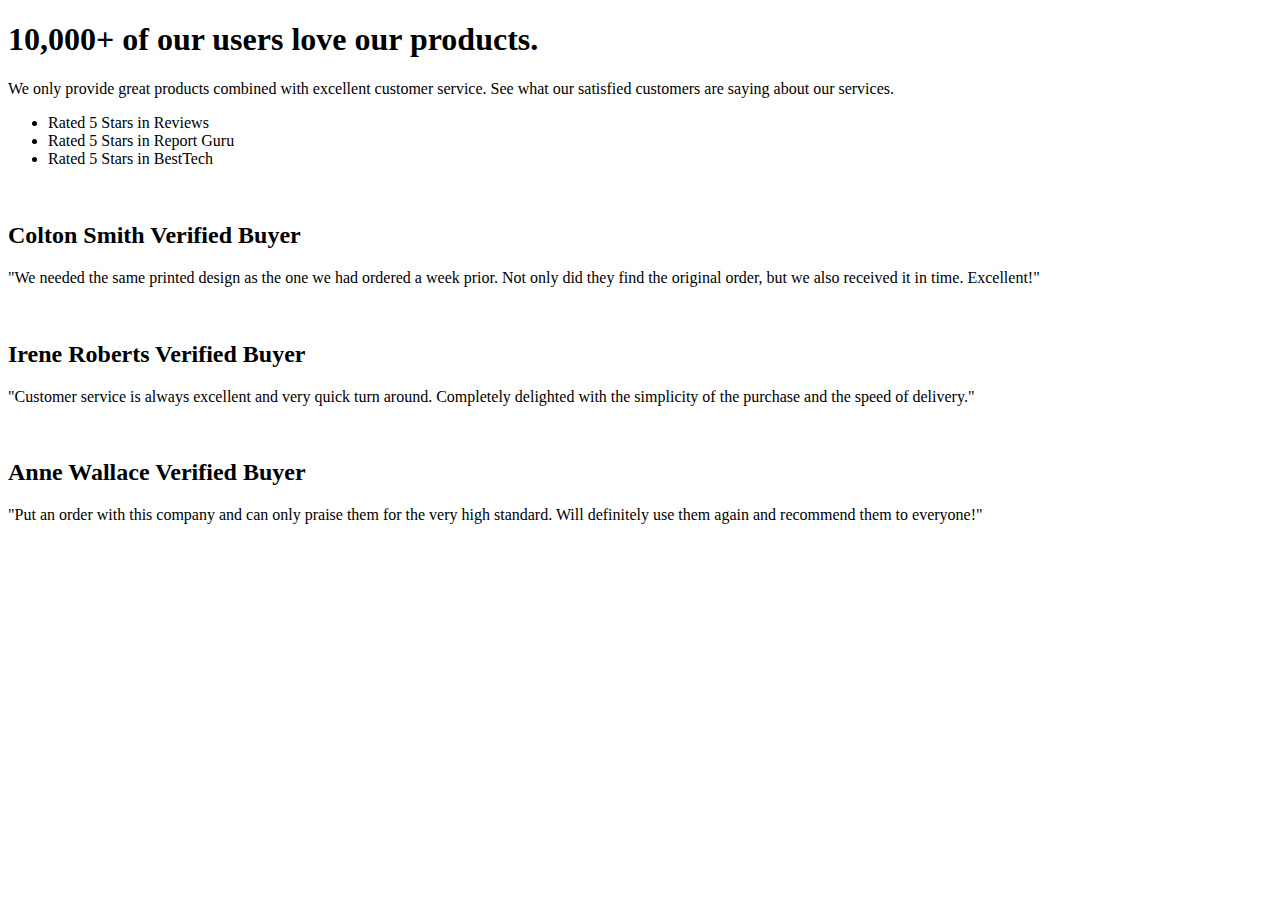
==== index.html @ 188756c9 "Beginning HTML syntax" ====
<!DOCTYPE html>
<html lang="en">
  <head>
    <meta charset="UTF-8" />
    <meta name="viewport" content="width=device-width, initial-scale=1.0" />
    
    <link href="reset.css" rel="stylesheet" />
    <link href="https://fonts.googleapis.com/css2?family=League+Spartan:wght@400;500;700&display=swap" rel="stylesheet" />
    <link href="style.css" rel="stylesheet" />
    <link rel="icon" type="image/png" sizes="32x32" href="./images/favicon-32x32.png" />

    <title>Frontend Mentor | Social proof section</title>
  </head>
  <body>
    <main>
      <div class="text">
        <h1>10,000+ of our users love our products.</h1>

        <p>
          We only provide great products combined with excellent customer service.
          See what our satisfied customers are saying about our services.
        </p>
      </div>

      <div class="rate">
        <ul>
          <li>Rated 5 Stars in Reviews</li>
          <li>Rated 5 Stars in Report Guru</li>
          <li>Rated 5 Stars in BestTech</li>
        </ul>
      </div>
      
      <div>
        <div class="feedback">
          <img>
          <h2>
            Colton Smith 
            <a>Verified Buyer</a>
          </h2>
          <p>
            "We needed the same printed design as the one we had ordered a week prior.
            Not only did they find the original order, but we also received it in time.
            Excellent!"
          </p>
        </div>
        
        <div class="feedback">
          <img>
          <h2>
            Irene Roberts 
            <a>Verified Buyer</a>
          </h2>
          <p>
            "Customer service is always excellent and very quick turn around. Completely
            delighted with the simplicity of the purchase and the speed of delivery."
          </p>
        </div>
        
        <div class="feedback">
          <img>
          <h2>
            Anne Wallace 
            <a>Verified Buyer</a>
          </h2>
          <p>
            "Put an order with this company and can only praise them for the very high
            standard. Will definitely use them again and recommend them to everyone!"
          </p>
        </div>
      </div>
    </main>
    <!--
    <footer>
      <div class="attribution">
        Challenge by
        <a href="https://www.frontendmentor.io?ref=challenge" target="_blank"
          >Frontend Mentor</a
        >. Coded by <a href="#">Your Name Here</a>.
      </div>
    </footer>
    -->
  </body>
</html>
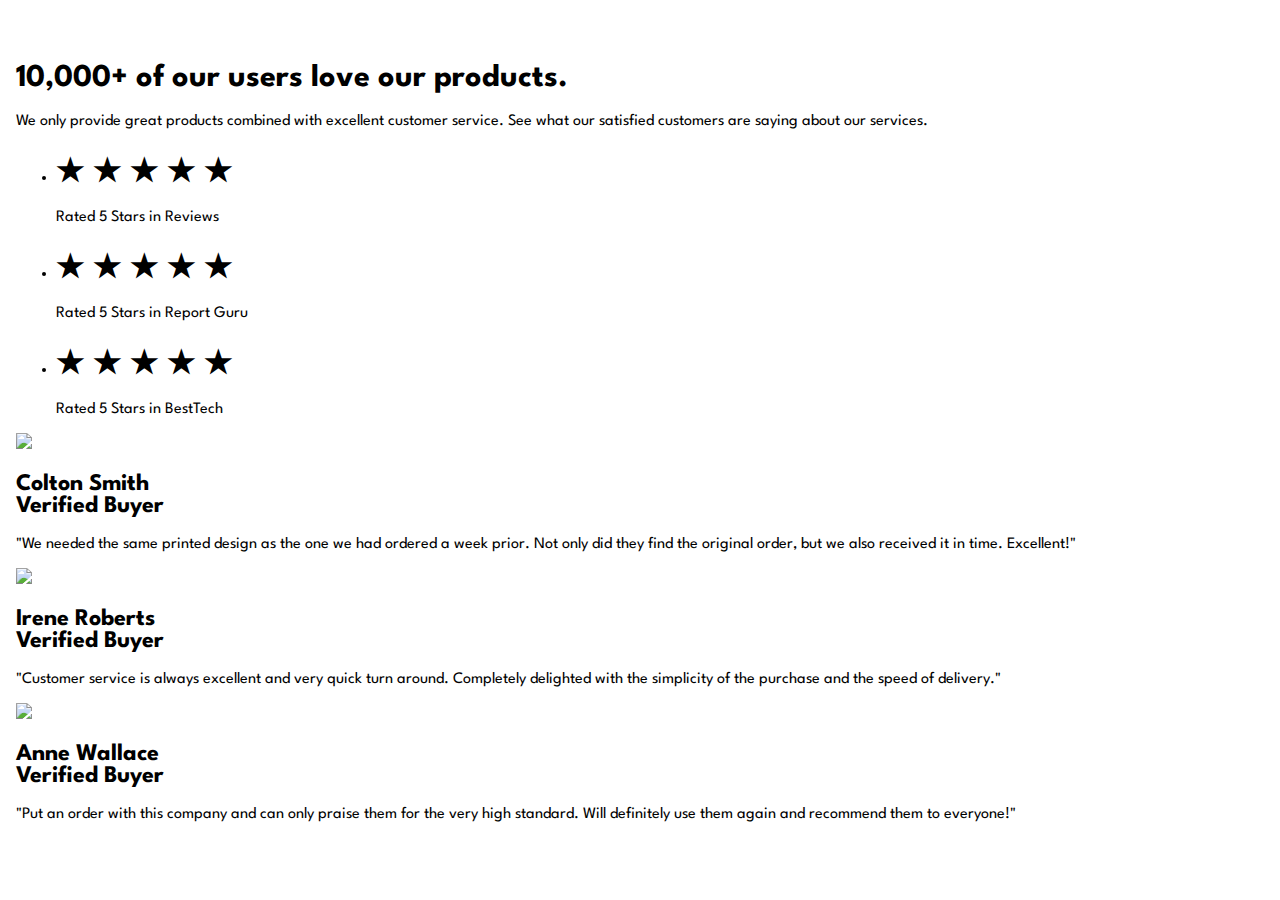
==== commit bb39e8b4: "Adding details" ====
--- a/index.html
+++ b/index.html
@@ -23,18 +23,19 @@
       </div>
 
       <div class="rate">
+        <!--<h1>&#9733</h1>-->
         <ul>
-          <li>Rated 5 Stars in Reviews</li>
-          <li>Rated 5 Stars in Report Guru</li>
-          <li>Rated 5 Stars in BestTech</li>
+          <li class="rate-box"><h1 class="star">&#9733 &#9733 &#9733 &#9733 &#9733</h1>Rated 5 Stars in Reviews</li>
+          <li class="rate-box"><h1 class="star">&#9733 &#9733 &#9733 &#9733 &#9733</h1>Rated 5 Stars in Report Guru</li>
+          <li class="rate-box"><h1 class="star">&#9733 &#9733 &#9733 &#9733 &#9733</h1>Rated 5 Stars in BestTech</li>
         </ul>
       </div>
       
       <div>
         <div class="feedback">
-          <img>
+          <img class="pic" src="./images/image-colton.jpg">
           <h2>
-            Colton Smith 
+            Colton Smith<br>
             <a>Verified Buyer</a>
           </h2>
           <p>
@@ -45,9 +46,9 @@
         </div>
         
         <div class="feedback">
-          <img>
+          <img class="pic" src="./images/image-irene.jpg">
           <h2>
-            Irene Roberts 
+            Irene Roberts<br>
             <a>Verified Buyer</a>
           </h2>
           <p>
@@ -57,9 +58,9 @@
         </div>
         
         <div class="feedback">
-          <img>
+          <img class="pic" src="./images/image-anne.jpg">
           <h2>
-            Anne Wallace 
+            Anne Wallace<br>
             <a>Verified Buyer</a>
           </h2>
           <p>
@@ -69,15 +70,5 @@
         </div>
       </div>
     </main>
-    <!--
-    <footer>
-      <div class="attribution">
-        Challenge by
-        <a href="https://www.frontendmentor.io?ref=challenge" target="_blank"
-          >Frontend Mentor</a
-        >. Coded by <a href="#">Your Name Here</a>.
-      </div>
-    </footer>
-    -->
   </body>
 </html>
--- a/style.css
+++ b/style.css
@@ -0,0 +1,20 @@
+:root {
+--very-dark-magenta: hsl(300, 43%, 22%);
+--soft-pink: hsl(333, 80%, 67%);
+--dark-grayish-magenta: hsl(303, 10%, 53%);
+--light-grayish-magenta: hsl(300, 24%, 96%);
+--white: hsl(0, 0%, 100%);
+
+--league-spartan: 'League Spartan';
+}
+
+body {
+    font-family: var(--league-spartan);
+    margin: 4rem 1rem 4rem 1rem;
+}
+
+.text {}
+
+.rate {}
+
+.feedback {}
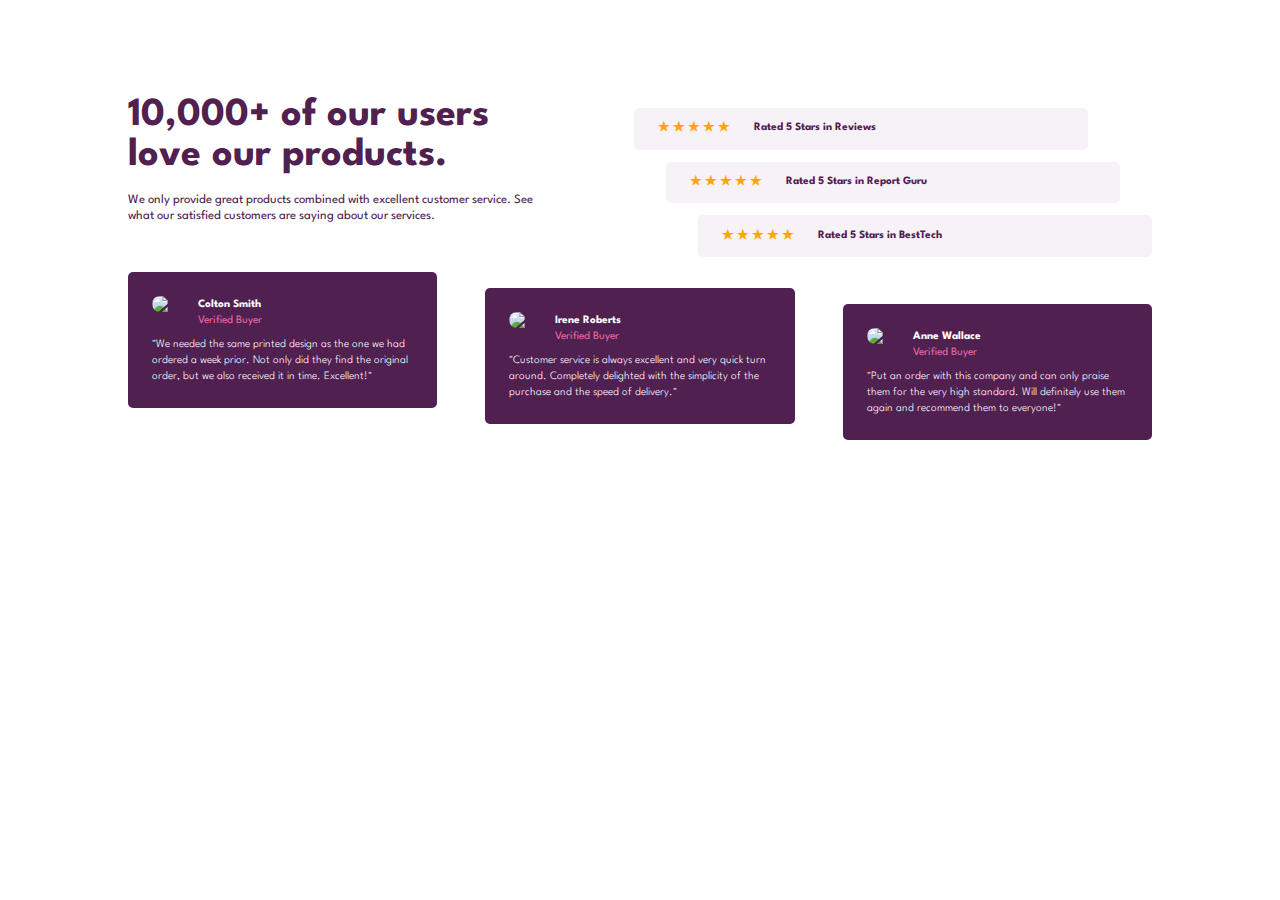
==== commit a131e83a: "Adding responsive" ====
--- a/index.html
+++ b/index.html
@@ -23,16 +23,16 @@
       </div>
 
       <div class="rate">
-        <!--<h1>&#9733</h1>-->
+        <!-- estrela: &#9733 -->
         <ul>
-          <li class="rate-box"><h1 class="star">&#9733 &#9733 &#9733 &#9733 &#9733</h1>Rated 5 Stars in Reviews</li>
-          <li class="rate-box"><h1 class="star">&#9733 &#9733 &#9733 &#9733 &#9733</h1>Rated 5 Stars in Report Guru</li>
-          <li class="rate-box"><h1 class="star">&#9733 &#9733 &#9733 &#9733 &#9733</h1>Rated 5 Stars in BestTech</li>
+          <li class="rate-box rate-box1"><h1 class="star">&#9733 &#9733 &#9733 &#9733 &#9733</h1>Rated 5 Stars in Reviews</li>
+          <li class="rate-box rate-box2"><h1 class="star">&#9733 &#9733 &#9733 &#9733 &#9733</h1>Rated 5 Stars in Report Guru</li>
+          <li class="rate-box rate-box3"><h1 class="star">&#9733 &#9733 &#9733 &#9733 &#9733</h1>Rated 5 Stars in BestTech</li>
         </ul>
       </div>
       
-      <div>
-        <div class="feedback">
+      <div class="feed">
+        <div class="feedback feedback1">
           <img class="pic" src="./images/image-colton.jpg">
           <h2>
             Colton Smith<br>
@@ -45,7 +45,7 @@
           </p>
         </div>
         
-        <div class="feedback">
+        <div class="feedback feedback2">
           <img class="pic" src="./images/image-irene.jpg">
           <h2>
             Irene Roberts<br>
@@ -57,7 +57,7 @@
           </p>
         </div>
         
-        <div class="feedback">
+        <div class="feedback feedback3">
           <img class="pic" src="./images/image-anne.jpg">
           <h2>
             Anne Wallace<br>
@@ -70,5 +70,15 @@
         </div>
       </div>
     </main>
+    <!--
+    <footer>
+      <div class="attribution">
+        Challenge by
+        <a href="https://www.frontendmentor.io?ref=challenge" target="_blank"
+          >Frontend Mentor</a
+        >. Coded by <a href="#">Your Name Here</a>.
+      </div>
+    </footer>
+    -->
   </body>
 </html>
--- a/style.css
+++ b/style.css
@@ -10,11 +10,173 @@
 
 body {
     font-family: var(--league-spartan);
-    margin: 4rem 1rem 4rem 1rem;
+    margin: 6rem 1.5rem 6rem 1.5rem ;
 }
 
-.text {}
+.text {
+    text-align: center;
+    color: var(--very-dark-magenta);
+}
 
-.rate {}
+.text h1 {
+    margin: 0 1rem 1.5rem 1rem;
+    font-size: 2.75rem;
+    font-weight: 700;
+}
 
-.feedback {}
+.text p {
+    font-size: 1.1rem;
+    line-height: 1.5rem;
+}
+
+.rate {
+    text-align: center;
+    color: var(--very-dark-magenta);
+    margin: 1.5rem 0 1.5rem 0;
+}
+
+.rate-box {
+    margin: .75rem 0 .75rem 0;
+    padding: .5rem;
+    font-size: 1rem;
+    font-weight: 700;
+    background-color: var(--light-grayish-magenta);
+    border-radius: 5px;
+}
+
+.star {
+    color: orange;
+    margin-bottom: .5rem;
+    font-size: 1.25rem;
+}
+
+rate-box::before{
+    content: "\2605\2605\2605\2605\2605";
+}
+
+.feedback {
+    display: flex;
+    flex-wrap: wrap;
+    color: var(--white);
+    background-color: var(--very-dark-magenta);
+    margin: .75rem 0 .75rem 0;
+    padding: 2rem;
+    border-radius: 5px;
+    font-weight: 300;
+    font-size: 1rem;
+    line-height: 1.6rem;
+}
+
+.pic {
+    margin: 0 1rem 1.5rem 0;
+    width: 40px;
+    border-radius: 20px;
+}
+
+.feedback h2 {
+    line-height: 1.5rem;
+    font-size: 1rem;
+    font-weight: 700;
+}
+
+.feedback a {
+    color: var(--soft-pink);
+    font-weight: 400;
+}
+
+@media screen and (min-width: 1024px) {
+
+    body {
+        margin: 6rem 8rem 6rem 8rem;
+    }
+
+    main {
+        display: flex;
+        flex-wrap: wrap;
+    }
+
+    .text {
+        width: 40%;
+        text-align: start;
+        margin-bottom: 3rem;
+    }
+
+    .text h1 {
+        font-size: 2.5rem;
+        margin: 0 0 1rem 0;
+    }
+
+    .text p {
+        font-size: .8rem;
+        line-height: 1rem;
+    }
+
+    .rate {
+        margin: 0rem;
+        width: 60%;
+    }
+
+    .rate-box {
+        padding: .9rem 0 .9rem 0;
+        font-size: .7rem;
+    }
+
+    .star {
+        font-size: .8rem;
+        margin: 0;
+        padding: 0 1.5rem 0 1.5rem;
+    }
+
+    .rate-box1 {
+        display: flex;
+        margin-left: 6rem;
+        margin-right: 4rem;
+    }
+
+    .rate-box2 {
+        display: flex;
+        margin-left: 8rem;
+        margin-right: 2rem;
+    }
+
+    .rate-box3 {
+        display: flex;
+        margin-left: 10rem;
+    }
+
+    .feed {
+        display: flex;
+        justify-content: space-between;
+    }
+
+    .feedback {
+        width: 25.5%;
+        margin: 0;
+        padding: 1.5rem;
+        font-size: .7rem;
+        line-height: 1rem;
+    }
+
+    .pic {
+        width: 30px;
+    }
+
+    .feedback h2 {
+        font-size: .7rem;
+        line-height: 1rem;
+    }
+
+    .feedback1 {
+        margin-bottom: 2rem;
+    }
+
+    .feedback2 {
+        margin-top: 1rem;
+        margin-bottom: 1rem;
+    }
+    
+    .feedback3 {
+        margin-top: 2rem;
+    }
+
+}
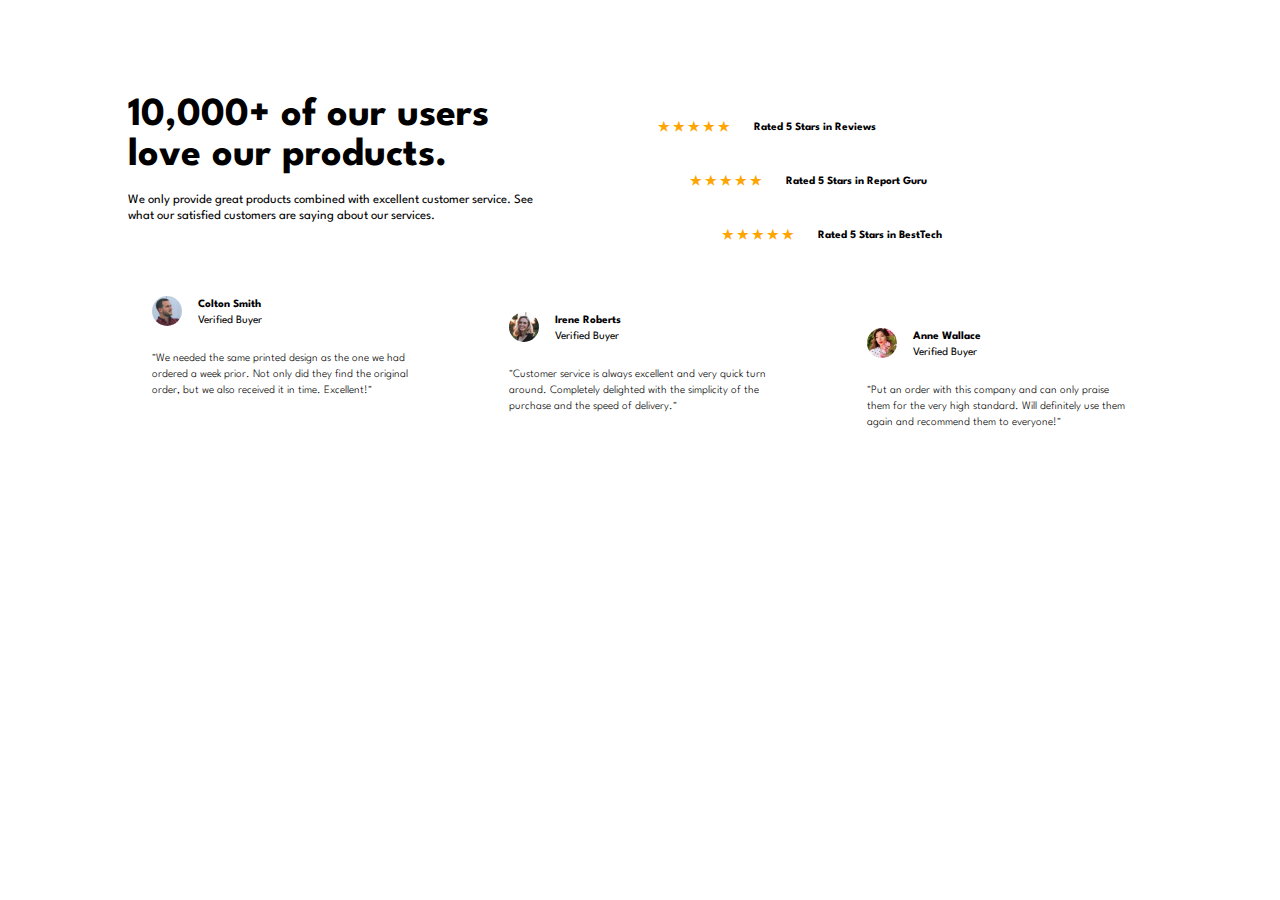
==== commit 000734a5: "Movendo todos os arquivos para fora da pasta assets" ====
--- a/index.html
+++ b/index.html
@@ -4,9 +4,10 @@
     <meta charset="UTF-8" />
     <meta name="viewport" content="width=device-width, initial-scale=1.0" />
     
-    <link href="reset.css" rel="stylesheet" />
+    <link href="./css/reset.css" rel="stylesheet" />
     <link href="https://fonts.googleapis.com/css2?family=League+Spartan:wght@400;500;700&display=swap" rel="stylesheet" />
-    <link href="style.css" rel="stylesheet" />
+    <link href="./css/colors.css" rel="stylesheet" />
+    <link href="./css/style.css" rel="stylesheet" />
     <link rel="icon" type="image/png" sizes="32x32" href="./images/favicon-32x32.png" />
 
     <title>Frontend Mentor | Social proof section</title>
--- a/css/colors.css
+++ b/css/colors.css
@@ -0,0 +1,7 @@
+root {
+    --very-dark-magenta: hsl(300, 43%, 22%);
+    --soft-pink: hsl(333, 80%, 67%);
+    --dark-grayish-magenta: hsl(303, 10%, 53%);
+    --light-grayish-magenta: hsl(300, 24%, 96%);
+    --white: hsl(0, 0%, 100%);
+}--- a/css/style.css
+++ b/css/style.css
@@ -0,0 +1,176 @@
+:root {
+    --league-spartan: 'League Spartan';
+}
+
+body {
+    font-family: var(--league-spartan);
+    margin: 6rem 1.5rem 6rem 1.5rem ;
+}
+
+.text {
+    text-align: center;
+    color: var(--very-dark-magenta);
+}
+
+.text h1 {
+    margin: 0 1rem 1.5rem 1rem;
+    font-size: 2.75rem;
+    font-weight: 700;
+}
+
+.text p {
+    font-size: 1.1rem;
+    line-height: 1.5rem;
+}
+
+.rate {
+    text-align: center;
+    color: var(--very-dark-magenta);
+    margin: 1.5rem 0 1.5rem 0;
+}
+
+.rate-box {
+    margin: .75rem 0 .75rem 0;
+    padding: .5rem;
+    font-size: 1rem;
+    font-weight: 700;
+    background-color: var(--light-grayish-magenta);
+    border-radius: 5px;
+}
+
+.star {
+    color: orange;
+    margin-bottom: .5rem;
+    font-size: 1.25rem;
+}
+
+rate-box::before{
+    content: "\2605\2605\2605\2605\2605";
+}
+
+.feedback {
+    display: flex;
+    flex-wrap: wrap;
+    color: var(--white);
+    background-color: var(--very-dark-magenta);
+    margin: .75rem 0 .75rem 0;
+    padding: 2rem;
+    border-radius: 5px;
+    font-weight: 300;
+    font-size: 1rem;
+    line-height: 1.6rem;
+}
+
+.pic {
+    margin: 0 1rem 1.5rem 0;
+    width: 40px;
+    border-radius: 20px;
+}
+
+.feedback h2 {
+    line-height: 1.5rem;
+    font-size: 1rem;
+    font-weight: 700;
+}
+
+.feedback a {
+    color: var(--soft-pink);
+    font-weight: 400;
+}
+
+@media screen and (min-width: 1024px) {
+
+    body {
+        margin: 6rem 8rem 6rem 8rem;
+    }
+
+    main {
+        display: flex;
+        flex-wrap: wrap;
+    }
+
+    .text {
+        width: 40%;
+        text-align: start;
+        margin-bottom: 3rem;
+    }
+
+    .text h1 {
+        font-size: 2.5rem;
+        margin: 0 0 1rem 0;
+    }
+
+    .text p {
+        font-size: .8rem;
+        line-height: 1rem;
+    }
+
+    .rate {
+        margin: 0rem;
+        width: 60%;
+    }
+
+    .rate-box {
+        padding: .9rem 0 .9rem 0;
+        font-size: .7rem;
+    }
+
+    .star {
+        font-size: .8rem;
+        margin: 0;
+        padding: 0 1.5rem 0 1.5rem;
+    }
+
+    .rate-box1 {
+        display: flex;
+        margin-left: 6rem;
+        margin-right: 4rem;
+    }
+
+    .rate-box2 {
+        display: flex;
+        margin-left: 8rem;
+        margin-right: 2rem;
+    }
+
+    .rate-box3 {
+        display: flex;
+        margin-left: 10rem;
+    }
+
+    .feed {
+        display: flex;
+        justify-content: space-between;
+    }
+
+    .feedback {
+        width: 25.5%;
+        margin: 0;
+        padding: 1.5rem;
+        font-size: .7rem;
+        line-height: 1rem;
+    }
+
+    .pic {
+        width: 30px;
+    }
+
+    .feedback h2 {
+        font-size: .7rem;
+        line-height: 1rem;
+    }
+
+    .feedback1 {
+        margin-bottom: 2rem;
+    }
+
+    .feedback2 {
+        margin-top: 1rem;
+        margin-bottom: 1rem;
+    }
+    
+    .feedback3 {
+        margin-top: 2rem;
+    }
+
+}
